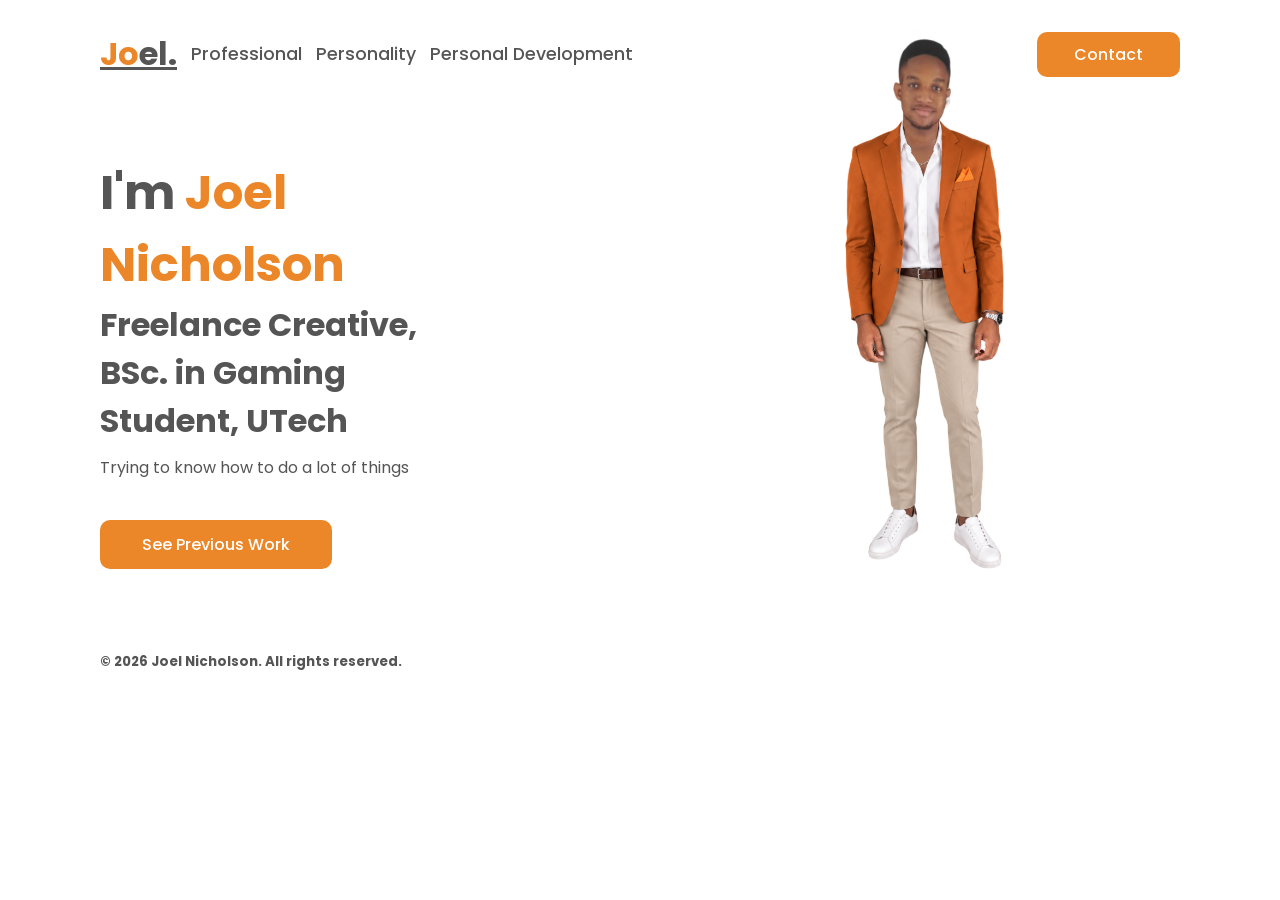
==== index.html @ 12b4f4d3 "Initial commit" ====
<!DOCTYPE html>
<html lang="en">
<head>
    <meta charset="UTF-8">
    <meta http-equiv="X-UA-Compatible" content="IE=edge">
    <meta name="viewport" content="width=device-width, initial-scale=1.0">
    <title>Joel Nicholson Portfolio</title>
    <link rel="stylesheet" href="https://cdnjs.cloudflare.com/ajax/libs/font-awesome/6.2.0/css/all.min.css">
   <link rel="stylesheet" href="../stylecss/style.css">

</head>
<body link="#555" vlink="orange">
    <header>
      <a href="index.html" target="_self"> <h2 class="name"><span>Jo</span>el.</h2> </a>

      <nav class="navi">
            <a href="Professional.html">Professional</a>
            <a href="Personality.html">Personality</a>
            <a href="PersonalDevelopment.html">Personal Development</a>
        </nav>

        
        <a href="Contact.html" class="contactboxthing">Contact</a> 
       
    </header>
<!-- <br/><br/><br/><br/><br/><br/><br/> -->
<section class="home">
        <div class="content">
            <h2>I'm <span>Joel Nicholson</span></h2>
            <h4>Freelance Creative, <br/> BSc. in Gaming Student, UTech</h4>
            <p>Trying to know how to do a lot of things</p>
            <div class="button">
                <a href="mywork.html">See Previous Work</a>
            </div>
              </div>  
              <img src="../Assets/fullbody.png" alt="Photo of Joel" class="home-img">
    </section>

<footer>

  
       <font color="#555"><b> <p><small>&copy; 2026  <span> Joel Nicholson</span>. All rights reserved.</small></p></b></font>
  
</footer>

</body>
</html>
---- stylecss/style.css ----
@import url('https://fonts.googleapis.com/css2?family=Poppins:wght@300;400;500;600;700;800;900&display=swap');
* {
    margin: 0;
    padding: 0;
    box-sizing: border-box;
    font-family: 'Poppins', sans-serif;

}header {
    position: relative;
    top: 0;
    left: 0;
    width: 100%;
    padding: 30px 100px;
    display: flex;
    justify-content: space-between;
    align-items: center;
    z-index: 100;
  /* border-bottom: 1px solid #eb8729; background: #fff;*/
}
.name {
    font-size: 2em;
    color: #555;
    cursor: default;
}
.name span {
    color: #eb8729;
}
.contactboxthing {
    color: #ffffff;
    text-decoration: none;
    padding: 8px 35px;
    background: #eb8729;
    border-radius: 10px;
    border: 2px solid #eb8729;
    font-weight: 500;
    transition: .3s; 
}
img{
 display: inline-block;       
  transition: transform 0.2s; 
}
img:hover{color: #eb8729;
transform: scale(1.08);}

.navi {
    margin-left: -380px;
}

.navi a {
    font-size: 1.1em;
    color: #555555;
    text-decoration: none;
    margin-right: 10px;
    font-weight: 500;
    transition: .7s;
    display: inline-block;       
  transition: transform 0.2s; 
}
.navi a:hover {
    color: #eb8729;
transform: scale(1.08);

}

.contactboxthing:hover {
    color: #eb8729;
    background: transparent;
}
.home {
    position: relative;
    width: 100%;
    min-height: 0;     
    height: auto;
    display: flex;
    align-items: center;
    padding: 30px 100px;
    justify-content: space-between;
    gap: 300px; 
}
.home-img {
   height: 600px;         
    width: auto;
    max-width: 100%;
    margin-top: -150px;     
    position: relative;
    z-index: 1; 
}
.home-img2 {
   height: 300px;         
    width: auto;
    max-width: 100%;
    margin-top: -10px;     
    position: relative;
    z-index: 1; 
}

.content {
    max-width: 1000px;
    color: #555;
}
.content h2 {
    font-size: 3em;
}
.content h2 span {
    color: #eb8729;
}
.content h4 {
    font-size: 2em;
}
.content h4 span {
    color: #eb8729;
}
.content p {
    padding: 10px 0 40px 0;
}

dt {
    
font-size: 1.5em;
  font-weight: bold;
  color: #eb8729}

dd {
  padding: 10px 0 40px 0
}


.button {
    display: flex;
    flex-wrap: wrap;
    gap: 20px;
   
}
.button a {
    color: #fff;
    text-decoration: none;
    padding: 10px 40px;
    background: #eb8729;
    border-radius: 10px;
    border: 2px solid #eb8729;
    font-weight: 500;
    transition: .3s;
    display: inline-block;
}
.button a:hover {
    color: #eb8729;
    background: transparent;
}
footer{
    position: relative;
    top: 0;
    left: 0;
    width: 100%;
    padding: 30px 100px;
    justify-content: space-between;
    z-index: 100;
  /* border-bottom: 1px solid #eb8729; background: #fff;*/
}


@media (max-width: 1100px) {
    header {
        padding: 15px 20px;
        flex-wrap: wrap;
        justify-content: center;
        gap: 10px;
    }

    .name {
        font-size: 1.5em;
    }

    .navi {
        margin-left: 0;
        width: 100%;
        text-align: center;
        order: 3;
    }

    .navi a {
        display: inline-block;
        font-size: 1em;
        margin: 5px;
    }
        header img {
        height: 60px;
        width: auto;
    }
    .home {
        flex-direction: column;
        text-align: center;
    }
    .home-img {
       height: 300px;
        width: auto;
    }
      footer {
        padding: 20px;
        text-align: center;
    }
}
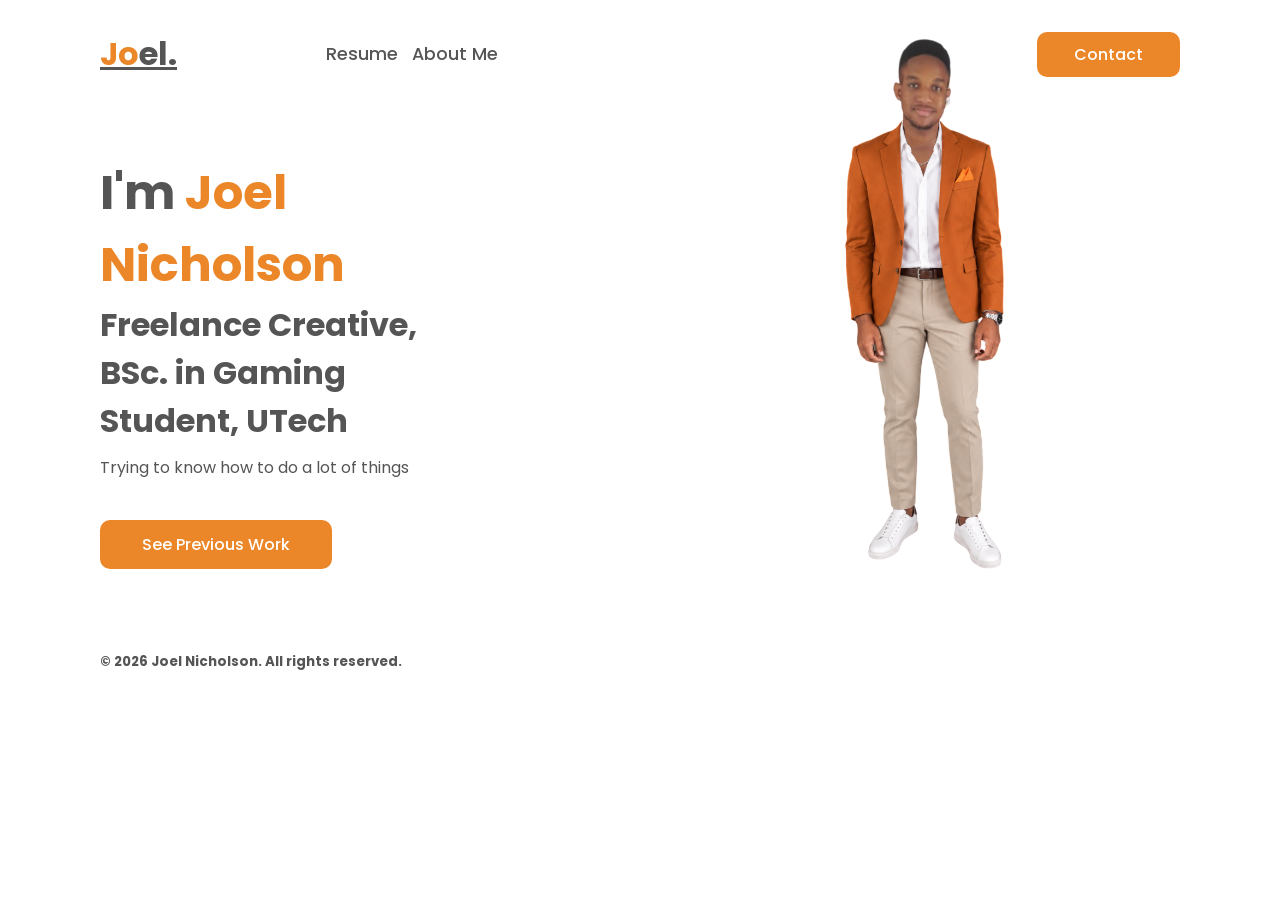
==== commit 57716399: "Card system for My work Still more bigs fixes to be made but just adding this" ====
--- a/index.html
+++ b/index.html
@@ -6,7 +6,7 @@
     <meta name="viewport" content="width=device-width, initial-scale=1.0">
     <title>Joel Nicholson Portfolio</title>
     <link rel="stylesheet" href="https://cdnjs.cloudflare.com/ajax/libs/font-awesome/6.2.0/css/all.min.css">
-   <link rel="stylesheet" href="../stylecss/style.css">
+   <link rel="stylesheet" href="stylecss/style.css">
 
 </head>
 <body link="#555" vlink="orange">
@@ -14,26 +14,27 @@
       <a href="index.html" target="_self"> <h2 class="name"><span>Jo</span>el.</h2> </a>
 
       <nav class="navi">
-            <a href="Professional.html">Professional</a>
-            <a href="Personality.html">Personality</a>
-            <a href="PersonalDevelopment.html">Personal Development</a>
+            <a href="Codes/resume.html">Resume</a>
+            <a href="Codes/aboutme.html">About Me</a>
+           
         </nav>
 
         
-        <a href="Contact.html" class="contactboxthing">Contact</a> 
+        <a href="Codes/Contact.html" class="contactboxthing">Contact</a> 
        
     </header>
 <!-- <br/><br/><br/><br/><br/><br/><br/> -->
 <section class="home">
         <div class="content">
             <h2>I'm <span>Joel Nicholson</span></h2>
-            <h4>Freelance Creative, <br/> BSc. in Gaming Student, UTech</h4>
+            <h4>Freelance Creative,  BSc. in Gaming Student, UTech</h4>
             <p>Trying to know how to do a lot of things</p>
+
             <div class="button">
-                <a href="mywork.html">See Previous Work</a>
+                <a href="Codes/mywork.html">See Previous Work</a>
             </div>
               </div>  
-              <img src="../Assets/fullbody.png" alt="Photo of Joel" class="home-img">
+              <img src="Assets/fullbody.png" alt="Photo of Joel" class="home-img">
     </section>
 
 <footer>
--- a/stylecss/style.css
+++ b/stylecss/style.css
@@ -5,7 +5,8 @@
     box-sizing: border-box;
     font-family: 'Poppins', sans-serif;
 
-}header {
+}
+header {
     position: relative;
     top: 0;
     left: 0;
@@ -156,6 +157,64 @@
     z-index: 100;
   /* border-bottom: 1px solid #eb8729; background: #fff;*/
 }
+
+.card-container{
+    display: flex;
+    justify-content: center;
+    flex-wrap: wrap;
+    margin-top: 20px;
+    align-items: stretch
+}
+.card{
+    width: 325px;
+    background-color: #f0f0f0;
+    border-radius: 8px;
+    overflow: hidden;
+    box-shadow: 0px 2px 4px rgba(0,0,0,0.2);
+    margin:20px;
+
+    display: flex;
+    flex-direction: column
+}
+.card img{
+    width: 100%;
+    height: 300px;          
+    object-fit: cover;      
+    object-position: top;  
+    display: block;
+}
+.card-content{
+    padding: 16px;
+    flex: 1;
+}
+.card-content h3{
+    padding: 3px;
+    margin-bottom: 6px;
+}
+
+.card-content p{
+    color: #555;
+    font-size: 15px;
+    line-height: 1.3;
+}
+.card-content .btn{
+    display: inline-block;    
+    background-color: #eb8729;
+    text-decoration: none;
+    margin-top: 16px;
+    color: #ffffff;
+    border: 2px solid #eb8729;
+    padding: 8px 35px;
+    border-radius: 10px;
+    font-weight: 500;
+    transition: .3s; 
+    align-self: flex-start;
+}
+.card-content .btn:hover{
+    color: #eb8729;
+    background: transparent;
+}
+
 
 
 @media (max-width: 1100px) {
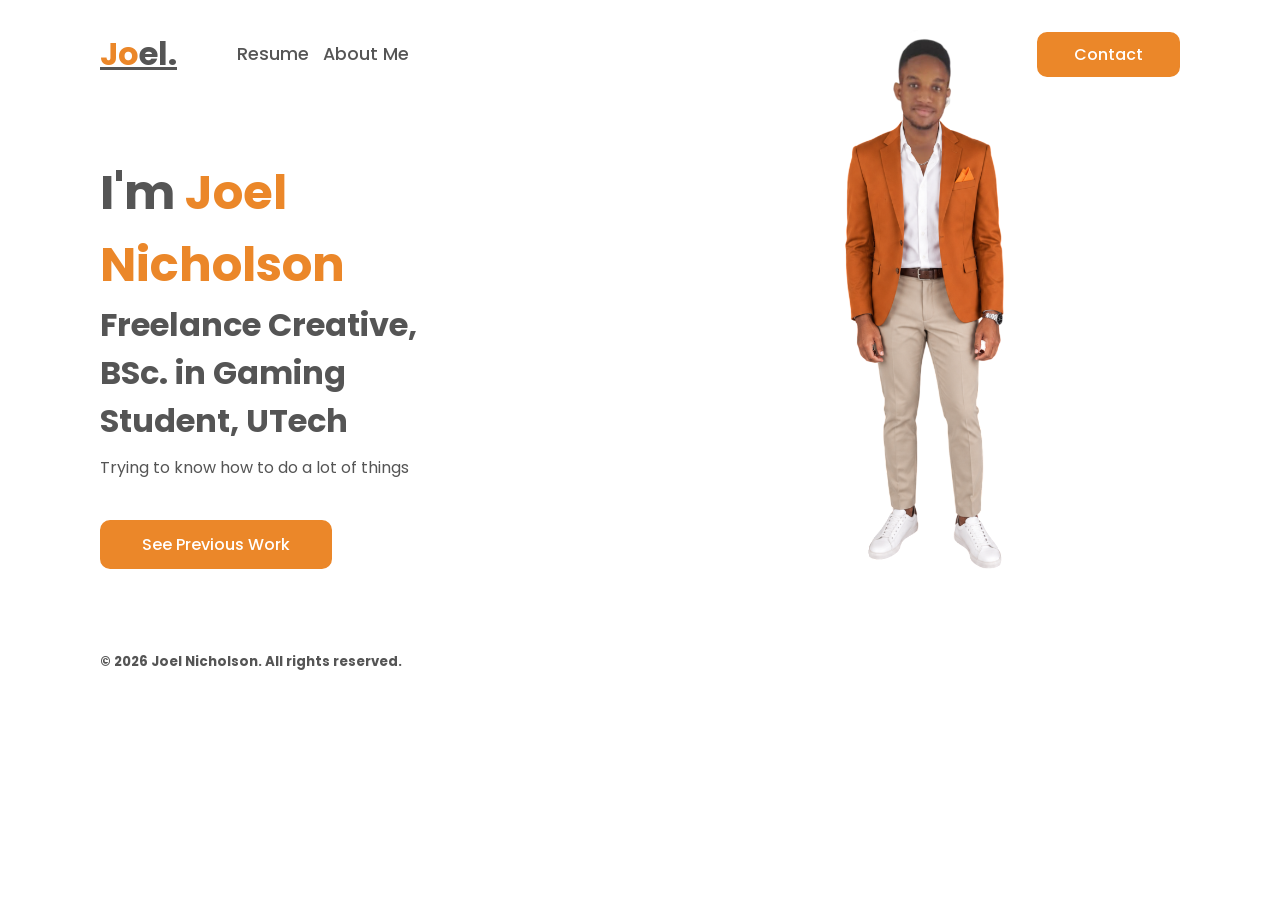
==== commit 4ccf1dd8: "added favicon and some older projects" ====
--- a/index.html
+++ b/index.html
@@ -7,6 +7,8 @@
     <title>Joel Nicholson Portfolio</title>
     <link rel="stylesheet" href="https://cdnjs.cloudflare.com/ajax/libs/font-awesome/6.2.0/css/all.min.css">
    <link rel="stylesheet" href="stylecss/style.css">
+   <link rel="icon" type="image/png" href="favicon.ico">
+
 
 </head>
 <body link="#555" vlink="orange">
--- a/stylecss/style.css
+++ b/stylecss/style.css
@@ -44,7 +44,9 @@
 transform: scale(1.08);}
 
 .navi {
-    margin-left: -380px;
+    /* replaces the old margin-left:-380px hack so the nav can flow/wrap properly */
+    flex: 1;
+    padding-left: 60px;
 }
 
 .navi a {
@@ -215,46 +217,334 @@
     background: transparent;
 }
 
-
-
-@media (max-width: 1100px) {
+/* ===== LIGHTBOx ===== */
+.lightbox {
+    display: none;                      /* hidden by default */
+    position: fixed;
+    inset: 0;                           /* covers the whole screen */
+    z-index: 1000;
+    background: rgba(0, 0, 0, 0.7);
+    backdrop-filter: blur(8px);         /* blurs the page behind */
+    -webkit-backdrop-filter: blur(8px);
+    justify-content: center;
+    align-items: center;
+    padding: 20px;
+}
+
+.lightbox.open {
+    display: flex;
+}
+
+/* image and video share the same look, only one shows at a time */
+.lightbox img,
+.lightbox video {
+    display: none;
+    max-width: 100%;
+    max-height: 90vh;
+    object-fit: contain;
+    border-radius: 8px;
+    box-shadow: 0 4px 20px rgba(0, 0, 0, 0.5);
+}
+
+.lightbox img.show,
+.lightbox video.show {
+    display: block;
+}
+
+/* stop the global img:hover zoom inside the lightbox */
+.lightbox img:hover {
+    transform: none;
+}
+
+.lightbox-close {
+    position: absolute;
+    top: 15px;
+    right: 25px;
+    font-size: 45px;
+    color: #fff;
+    cursor: pointer;
+    line-height: 1;
+}
+
+.lightbox-close:hover {
+    color: #eb8729;
+}
+
+/* ===== zoom image ===== */
+/* column layout: picture area on top, zoom buttons in their own bar below */
+.lightbox { flex-direction: column; }
+.lightbox-stage {
+    flex: 1 1 0;
+    min-height: 0;
+    width: 100%;
+    display: flex;
+    justify-content: center;
+    align-items: center;
+    overflow: hidden;                /* zoomed image stays inside this area, never over the buttons */
+}
+.lightbox-stage img,
+.lightbox-stage video { max-height: 100%; }
+
+.lightbox img {
+    transition: transform .25s ease;
+    touch-action: none;                 /* lets dragging work on phones */
+    user-select: none;
+    -webkit-user-drag: none;
+}
+.lightbox img.show { cursor: zoom-in; }
+.lightbox img.zoomed { cursor: grab; }
+.lightbox img.dragging { cursor: grabbing; transition: none; }
+
+.zoom-controls {
+    display: none;
+    flex: 0 0 auto;
+    justify-content: center;
+    gap: 12px;
+    padding-top: 16px;
+}
+.lightbox.img-mode .zoom-controls { display: flex; }
+.zoom-controls button {
+    width: 46px;
+    height: 46px;
+    border-radius: 50%;
+    border: 2px solid #eb8729;
+    background: #eb8729;
+    color: #fff;
+    font-size: 1rem;
+    cursor: pointer;
+    transition: .3s;
+}
+.zoom-controls button:hover { background: transparent; color: #eb8729; }
+
+/* ===== lightbox: show blurred thumbnail while the full image loads ===== */
+.lightbox img.loading {
+    height: 100%;                 /* thumbnail fills the same space the full image will */
+    filter: blur(4px);
+    transition: filter .3s ease, transform .25s ease;
+}
+
+
+/* ===== SOFTWARE USED ICONS ===== */
+.software-grid {
+    display: flex;
+    flex-wrap: wrap;          /* left to right, then down */
+    gap: 22px;
+    padding: 20px 0 50px 0;
+}
+.software-item {
+    position: relative;
+    width: 48px;
+    height: 48px;
+}
+.software-item img {
+    width: 100%;
+    height: 100%;
+    object-fit: contain;
+    display: block;
+    transition: transform .25s ease, filter .25s ease;
+}
+.software-item:hover img {
+    transform: translateY(-5px) scale(1.2);
+    filter: drop-shadow(0 6px 6px rgba(0, 0, 0, 0.25));
+}
+/* hover label */
+.software-item::after {
+    content: attr(data-name);
+    position: absolute;
+    bottom: calc(100% + 12px);
+    left: 50%;
+    transform: translate(-50%, 6px);
+    background: #eb8729;
+    color: #fff;
+    font-size: 13px;
+    font-weight: 500;
+    white-space: nowrap;
+    padding: 4px 10px;
+    border-radius: 6px;
+    opacity: 0;
+    pointer-events: none;
+    transition: opacity .25s ease, transform .25s ease;
+    z-index: 5;
+}
+.software-item:hover::after {
+    opacity: 1;
+    transform: translate(-50%, 0);
+}
+@media (max-width: 768px) {
+    .software-grid { gap: 18px; }
+    .software-item { width: 42px; height: 42px; }
+}
+
+/* ===== contact page ===== */
+.contact-list {
+    display: flex;
+    flex-direction: column;
+    gap: 18px;
+    padding: 20px 0 30px 0;
+}
+.contact-row {
+    display: flex;
+    align-items: center;
+    gap: 16px;
+    color: #555;
+    text-decoration: none;
+    font-size: 1.4em;
+    font-weight: 500;
+    width: fit-content;
+    transition: color .3s, transform .3s;
+}
+.contact-row i {
+    width: 48px;
+    height: 48px;
+    flex-shrink: 0;
+    display: inline-flex;
+    align-items: center;
+    justify-content: center;
+    border-radius: 50%;
+    background: #eb8729;
+    color: #fff;
+    font-size: 1.1rem;
+    border: 2px solid #eb8729;
+    transition: .3s;
+}
+.contact-row:hover { color: #eb8729; transform: translateX(4px); }
+.contact-row:hover i { background: transparent; color: #eb8729; }
+
+.social-icons {
+    display: flex;
+    flex-wrap: wrap;
+    gap: 20px;
+    padding-bottom: 40px;
+}
+.social-icons a {
+    width: 64px;
+    height: 64px;
+    display: inline-flex;
+    align-items: center;
+    justify-content: center;
+    border-radius: 50%;
+    background: #eb8729;
+    color: #fff;
+    font-size: 30px;
+    text-decoration: none;
+    border: 2px solid #eb8729;
+    transition: .3s;
+}
+.social-icons a:hover {
+    background: transparent;
+    color: #eb8729;
+    transform: translateY(-4px);
+}
+
+@media (max-width: 768px) {
+    .contact-row { font-size: 1.05em; gap: 12px; }
+    .contact-row i { width: 42px; height: 42px; }
+    .contact-row span { overflow-wrap: anywhere; }
+    .social-icons a { width: 56px; height: 56px; font-size: 26px; }
+}
+
+
+
+
+/* =====================================================
+   RESPONSIVE
+   ===================================================== */
+
+/* safety nets for every screen size */
+html { -webkit-text-size-adjust: 100%; }
+body { overflow-x: hidden; }
+.content, .content p, .content dd, .content li { overflow-wrap: anywhere; }
+.content a { overflow-wrap: anywhere; }
+nav { flex-wrap: wrap; }
+
+/* no sticky "zoom" on touch screens */
+@media (hover: none) {
+    img:hover, .navi a:hover { transform: none; }
+}
+
+/* ---------- Laptops / small desktops ---------- */
+@media (max-width: 1200px) {
+    header, footer { padding: 25px 50px; }
+    .home { padding: 30px 50px; gap: 60px; }
+    .navi { padding-left: 30px; }
+}
+
+/* ---------- Tablets ---------- */
+@media (max-width: 900px) {
+    header, footer { padding: 20px 30px; }
+    .home { padding: 25px 30px; gap: 30px; }
+    .content h2 { font-size: 2.3em; }
+    .content h4 { font-size: 1.6em; }
+    .home-img { height: auto; max-height: 450px; margin-top: 0; }
+}
+
+/* ---------- Phones / small tablets ---------- */
+@media (max-width: 768px) {
+    /* header: logo + Contact on row 1, nav links on row 2 */
     header {
-        padding: 15px 20px;
+        flex-wrap: wrap;
+        padding: 14px 20px;
+        row-gap: 10px;
+    }
+    header > a:first-child { order: 1; }
+    .contactboxthing { order: 2; padding: 8px 24px; }
+    .navi {
+        order: 3;
+        flex: 0 0 100%;
+        width: 100%;
+        padding-left: 0;
+        display: flex;
         flex-wrap: wrap;
         justify-content: center;
-        gap: 10px;
+        gap: 6px 18px;
+        padding-top: 10px;
+        border-top: 1px solid #e5e5e5;
     }
-
-    .name {
-        font-size: 1.5em;
-    }
-
-    .navi {
-        margin-left: 0;
-        width: 100%;
-        text-align: center;
-        order: 3;
-    }
-
-    .navi a {
-        display: inline-block;
-        font-size: 1em;
-        margin: 5px;
-    }
-        header img {
-        height: 60px;
-        width: auto;
-    }
+    .navi a { margin-right: 0; font-size: 1em; }
+    .name { font-size: 1.7em; }
+
+    /* sections stack vertically */
     .home {
         flex-direction: column;
-        text-align: center;
+        align-items: flex-start;
+        padding: 20px;
+        gap: 20px;
     }
-    .home-img {
-       height: 300px;
-        width: auto;
-    }
-      footer {
-        padding: 20px;
-        text-align: center;
-    }
-}
+    .home > div, .content { width: 100%; max-width: 100%; }
+    .home img { max-width: 100%; height: auto; }
+    .home-img { margin-top: 0; max-height: 380px; }
+    .home-img2 { height: auto; max-height: 280px; margin-top: 0; }
+    /* resume image: override the 50% width attributes in the HTML */
+    .home div > img { width: 100%; height: auto; }
+
+    .content h2 { font-size: 1.9em; line-height: 1.25; }
+    .content h4 { font-size: 1.35em; margin-bottom: 6px; }
+    .content p { padding: 8px 0 24px 0; }
+    .content ul { padding-left: 20px; }
+    dt { font-size: 1.2em; }
+    dd { padding: 8px 0 28px 0; }
+
+    .button a { padding: 10px 28px; }
+    footer { padding: 20px; text-align: center; }
+
+    /* work cards */
+    .card-container { margin-top: 10px; }
+    .card { width: calc(100% - 32px); max-width: 400px; margin: 14px 16px; }
+    .card img { height: 260px; }
+    .lightbox { padding: 12px; }
+    .lightbox-close { top: 8px; right: 16px; font-size: 38px; }
+}
+
+/* ---------- Small phones ---------- */
+@media (max-width: 400px) {
+    header { padding: 12px 14px; }
+    .navi { gap: 4px 12px; }
+    .navi a { font-size: .9em; }
+    .contactboxthing { padding: 7px 18px; font-size: .95em; }
+    .home { padding: 16px 14px; }
+    .content h2 { font-size: 1.6em; }
+    .content h4 { font-size: 1.2em; }
+    .card { width: calc(100% - 20px); margin: 12px 10px; }
+    .card img { height: 220px; }
+}
+
